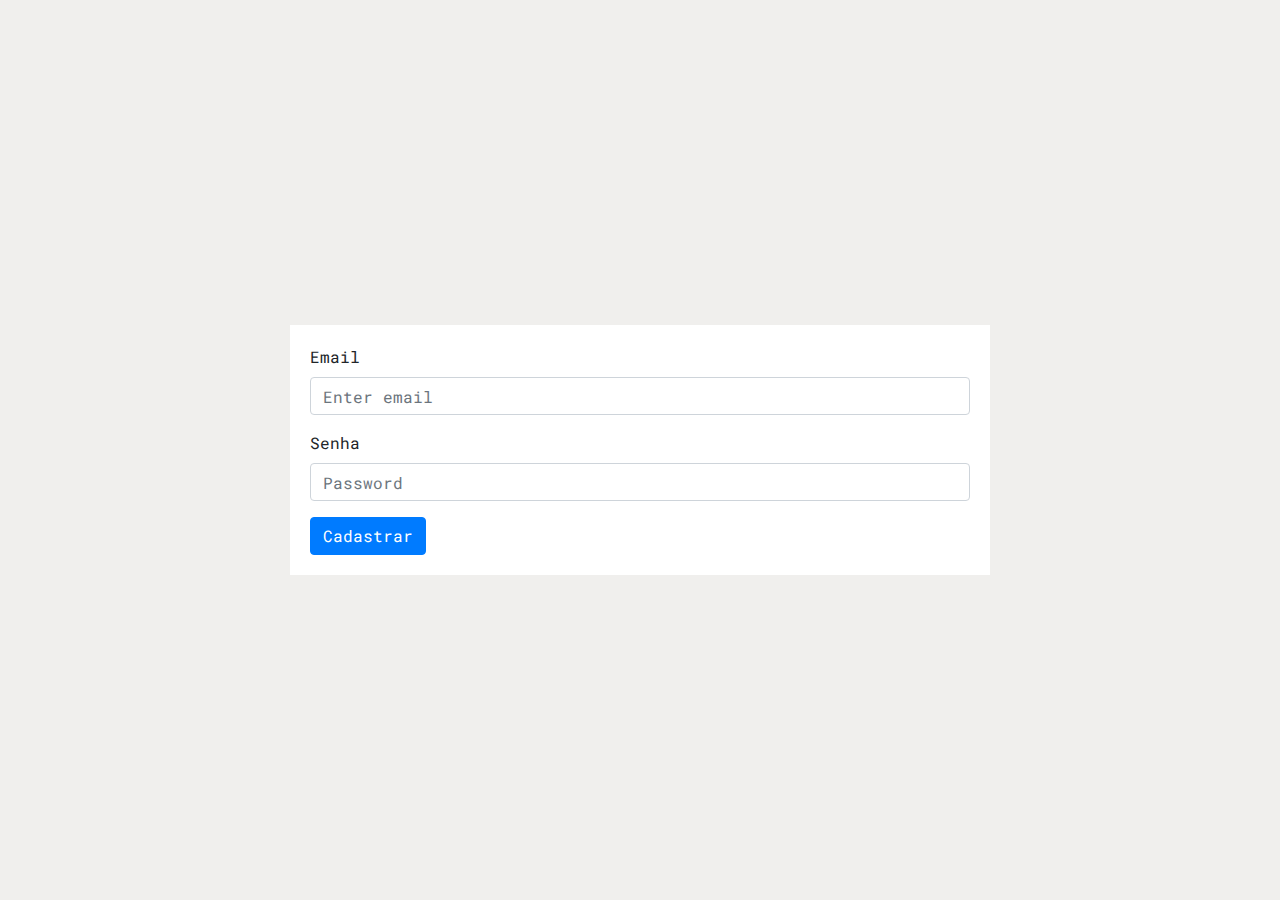
==== Tela de Login/views/registro.html @ 2588bb8d "Criação da página de cadastro" ====
<!DOCTYPE html>
<html lang="pt-br">

<head>
    <meta charset="UTF-8">
    <meta name="viewport" content="width=device-width, initial-scale=1.0">
    <meta http-equiv="X-UA-Compatible" content="ie-edge">
    <link rel="stylesheet" href="../css/style.css">
    <link rel="stylesheet" href="../plugins/bootstrap/css/bootstrap.min.css">
    <link rel="stylesheet" href="../plugins/fontawesome/css/all.min.css">
    <title>Login</title>
</head>

<body>
    <div class="registro-main">
        <div class="registro">
            <form>
                <div class="form-group">
                  <label for="exampleInputEmail1">Email</label>
                  <input type="email" class="form-control" id="exampleInputEmail1" aria-describedby="emailHelp" placeholder="Enter email">
                </div>
                <div class="form-group">
                  <label for="exampleInputPassword1">Senha</label>
                  <input type="password" class="form-control" id="exampleInputPassword1" placeholder="Password">
                </div>
                <button type="submit" class="btn btn-primary">Cadastrar</button>
              </form>
        </div>
    </div>
   
    <script src="../plugins/bootstrap/js/bootstrap.min.js"></script>
    <script src="../plugins/fontawesome/js/all.min.js"></script>
</body>
</html>
---- Tela de Login/css/style.css ----
@import 'fontes.css';
@import 'reset.css';
@import 'login.css';
@import 'registro.css';
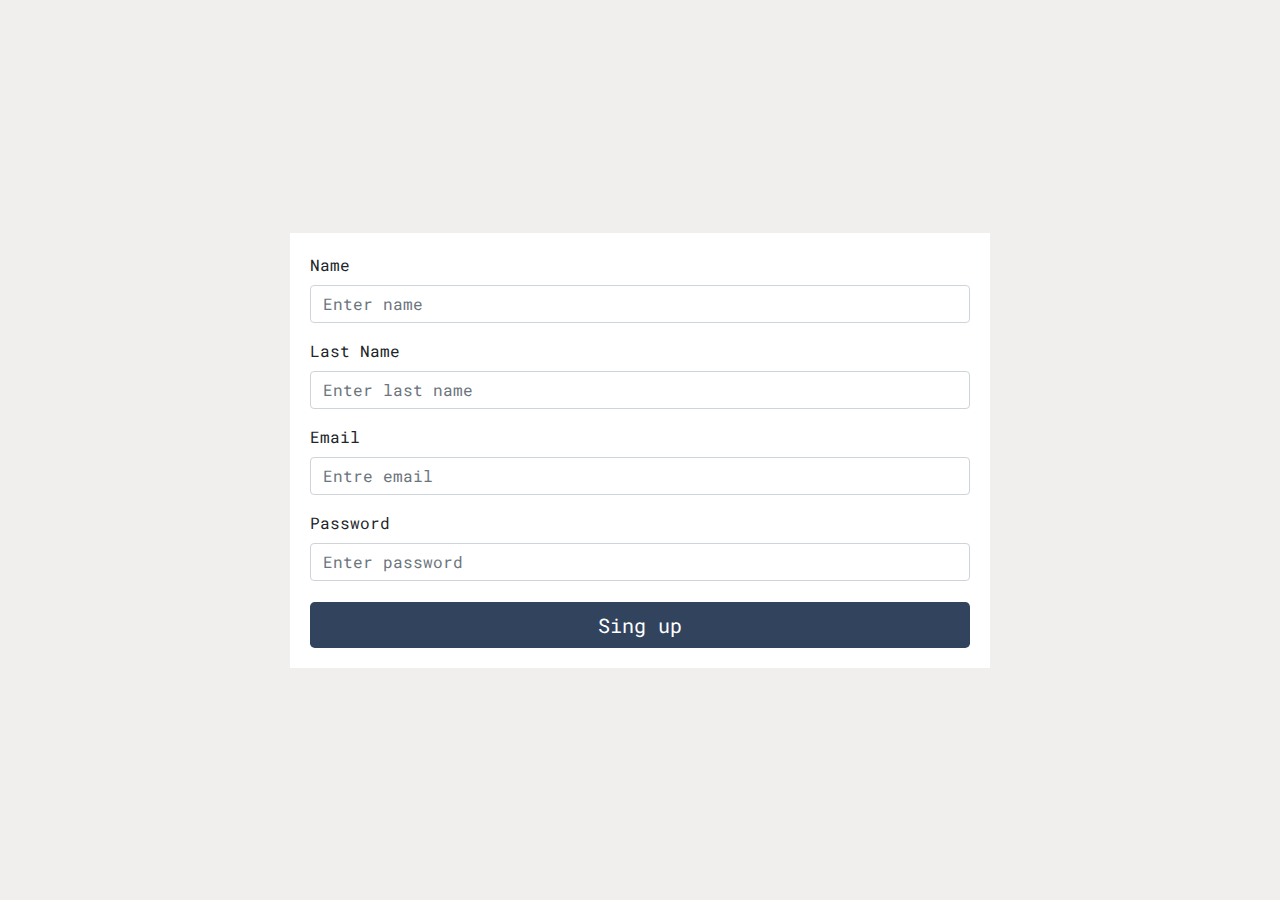
==== commit f444946b: "Trasitions" ====
--- a/Tela de Login/views/registro.html
+++ b/Tela de Login/views/registro.html
@@ -8,7 +8,8 @@
     <link rel="stylesheet" href="../css/style.css">
     <link rel="stylesheet" href="../plugins/bootstrap/css/bootstrap.min.css">
     <link rel="stylesheet" href="../plugins/fontawesome/css/all.min.css">
-    <title>Login</title>
+    
+    <title>Register</title>
 </head>
 
 <body>
@@ -16,14 +17,22 @@
         <div class="registro">
             <form>
                 <div class="form-group">
-                  <label for="exampleInputEmail1">Email</label>
-                  <input type="email" class="form-control" id="exampleInputEmail1" aria-describedby="emailHelp" placeholder="Enter email">
+                  <label for="exampleInputEmail1">Name</label>
+                  <input type="email" class="form-control" id="exampleInputEmail1" aria-describedby="emailHelp" placeholder="Enter name">
                 </div>
                 <div class="form-group">
-                  <label for="exampleInputPassword1">Senha</label>
-                  <input type="password" class="form-control" id="exampleInputPassword1" placeholder="Password">
+                  <label for="exampleInputEmail1">Last Name</label>
+                  <input type="email" class="form-control" id="exampleInputEmail1" aria-describedby="emailHelp" placeholder="Enter last name">
                 </div>
-                <button type="submit" class="btn btn-primary">Cadastrar</button>
+                <div class="form-group">
+                  <label for="exampleInputPassword1">Email</label>
+                  <input type="password" class="form-control" id="exampleInputPassword1" placeholder="Entre email">
+                </div>
+                <div class="form-group">
+                  <label for="exampleInputEmail1">Password</label>
+                  <input type="email" class="form-control" id="exampleInputEmail1" aria-describedby="emailHelp" placeholder="Enter password">
+                </div>
+                <a href="../index.html" id="Singup" class="btn btn-primary btn-lg active" role="button" aria-pressed="true">Sing up</a>
               </form>
         </div>
     </div>
--- a/Tela de Login/css/style.css
+++ b/Tela de Login/css/style.css
@@ -1,4 +1,5 @@
 @import 'fontes.css';
 @import 'reset.css';
 @import 'login.css';
+@import 'sobrenos.css';
 @import 'registro.css';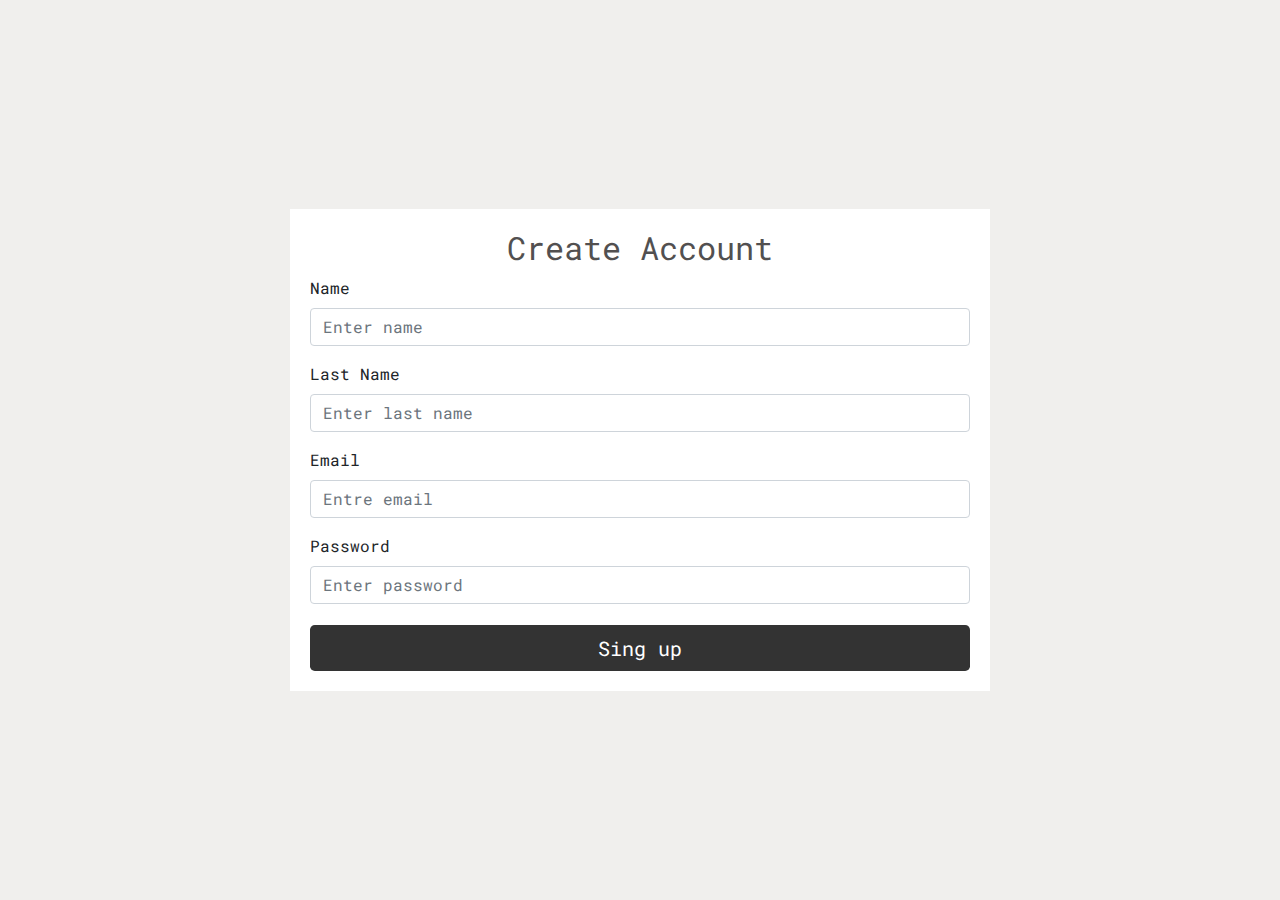
==== commit 58fd7bac: "New Pages, Style ( Colors, Response)" ====
--- a/Tela de Login/views/registro.html
+++ b/Tela de Login/views/registro.html
@@ -16,6 +16,7 @@
     <div class="registro-main">
         <div class="registro">
             <form>
+                <h2 class= create-text>Create Account</h2>
                 <div class="form-group">
                   <label for="exampleInputEmail1">Name</label>
                   <input type="email" class="form-control" id="exampleInputEmail1" aria-describedby="emailHelp" placeholder="Enter name">
